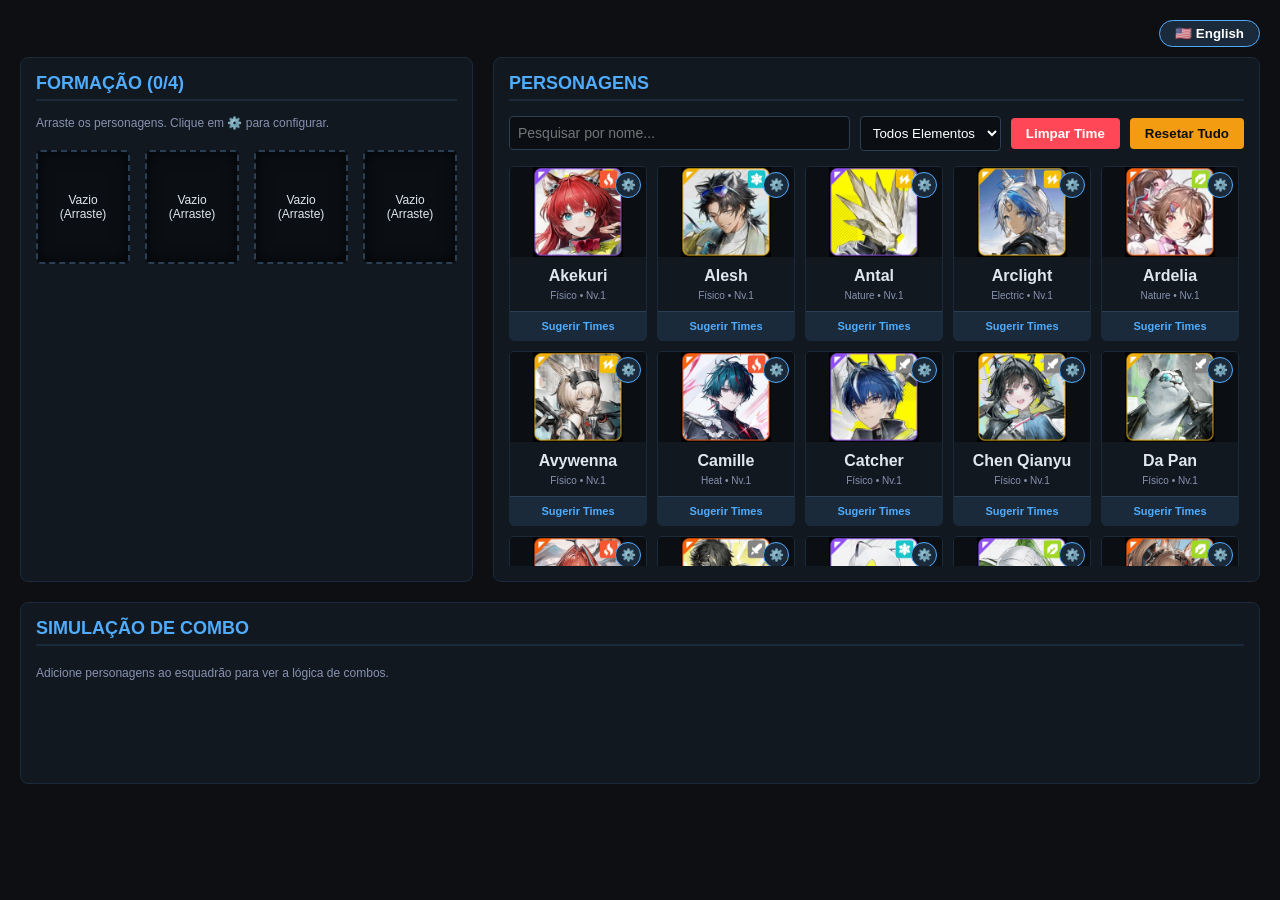
==== endfield.html @ 4f1ca516 "feat: initial commit with core project files" ====
<!DOCTYPE html>
<html lang="pt-BR">
<head>
    <meta charset="UTF-8">
    <title>Endfield Combo Simulator</title>
    <link rel="icon" type="image/png" href="imagens/favicon.png">
    <link rel="stylesheet" href="style.css">
</head>
<body>

    <div class="top-bar">
        <button id="btn-lang" class="btn-lang" onclick="toggleLang()">🇺🇸 English</button>
    </div>

    <div class="painel-superior">
        <div class="esquadrao-container">
            <h2 id="text-formacao-h2">Formação (<span id="contador-esquadrao">0</span>/4)</h2>
            <p id="text-arraste" class="instrucao-texto">Arraste os personagens. Clique em ⚙️ para configurar.</p>
            <div class="slots-esquadrao" id="slots-esquadrao"></div>
        </div>

        <div class="lista-container">
            <h2 id="text-personagens-h2">Personagens</h2>
            <div class="controles-pesquisa">
                <input type="text" id="busca-nome" class="caixa-busca" placeholder="Pesquisar por nome..." onkeyup="renderizarPersonagens()">
                <div class="filtros">
                    <select id="filtro-elemento" onchange="renderizarPersonagens()">
                        <option value="Todos">Todos Elementos</option>
                        <option value="Físico">Físico</option>
                        <option value="Heat">Heat</option>
                        <option value="Cryo">Cryo</option>
                        <option value="Nature">Nature</option>
                        <option value="Electric">Electric</option>
                        <option value="Originium Arts">Arts</option>
                    </select>
                </div>
                <button class="btn-limpar" id="btn-limpar" onclick="limparEsquadrao()">Limpar Time</button>
                <button class="btn-reset-geral" id="btn-reset-geral" onclick="resetarTudo()">Resetar Tudo</button>
            </div>
            <div class="grid-personagens" id="grid-personagens"></div>
        </div>
    </div>

    <div class="combo-container">
        <h2 id="text-combo-h2">Simulação de Combo</h2>
        <div class="trilha-combo" id="trilha-combo"></div>
    </div>

    <div id="modal-sinergia" class="modal">
        <div class="modal-content">
            <span class="fechar-modal" onclick="fecharModalSinergia()">&times;</span>
            <h2 id="modal-titulo-sinergia">Sugestões de Times</h2>
            <p id="text-modal-sinergia-desc" class="instrucao-texto">Escolha a formação que melhor se adapta à sua estratégia.</p>
            <div id="container-times-sugeridos"></div>
        </div>
    </div>

    <div id="modal-config" class="modal">
        <div class="modal-content modal-largo">
            <span class="fechar-modal" onclick="fecharModalConfig()">&times;</span>
            
            <div class="config-header">
                <div class="config-avatar" id="config-avatar"></div>
                <div>
                    <h2><span id="label-config-titulo">Configuração:</span> <span id="config-nome-personagem"></span></h2>
                    <div class="input-inline">
                        <label id="label-nivel">Nível do Operador:</label>
                        <input type="number" id="conf-nivel" min="1" max="80" value="1">
                    </div>
                </div>
            </div>
            
            <div class="grid-configuracao-pro">
                <div class="coluna-config">
                    <div class="bloco-config">
                        <h3 id="title-arma">⚔️ Armamento Equipado</h3>
                        <div class="arma-seletor-container">
                            <div class="arma-img-preview" id="preview-arma"></div>
                            <select id="conf-arma-id" onchange="atualizarPreviewArma()"></select>
                        </div>
                        <div class="inputs-triplos">
                            <div><label id="label-arma-nivel">Nível</label><input type="number" id="conf-arma-nivel" min="1" max="80" value="1"></div>
                            <div><label id="label-arma-essencia">Essência</label><input type="number" id="conf-arma-essencia" min="1" max="3" value="1"></div>
                            <div><label id="label-arma-potencial">Potencial</label><input type="number" id="conf-arma-potencial" min="1" max="5" value="1"></div>
                        </div>
                    </div>

                    <div class="bloco-config">
                        <h3 id="title-set">🛡️ Set de Fábrica / Armadura</h3>
                        <select id="conf-armadura-id" class="select-largo"></select>
                        <div class="input-inline" style="margin-top:10px;">
                            <label id="label-set-nivel">Nível do Set (Upgrade):</label>
                            <input type="number" id="conf-armadura-nivel" min="0" max="20" value="0">
                        </div>
                    </div>
                </div>

                <div class="coluna-config">
                    <div class="bloco-config matriz-capacidade">
                        <h3 id="title-skills">🧬 Matriz de Capacidade (Skills)</h3>
                        
                        <div class="skill-row">
                            <div class="skill-info"><span class="skill-tipo" id="label-skill-1">Ataque Básico</span><span class="skill-nome" id="nome-skill-1"></span></div>
                            <input type="number" id="conf-skill-1" min="1" max="7" value="1">
                        </div>
                        
                        <div class="skill-row">
                            <div class="skill-info"><span class="skill-tipo" id="label-skill-2">Habilidade Ativa</span><span class="skill-nome" id="nome-skill-2"></span></div>
                            <input type="number" id="conf-skill-2" min="1" max="7" value="1">
                        </div>
                        
                        <div class="skill-row">
                            <div class="skill-info"><span class="skill-tipo" id="label-skill-3">Ultimate / Combo</span><span class="skill-nome" id="nome-skill-3"></span></div>
                            <input type="number" id="conf-skill-3" min="1" max="7" value="1">
                        </div>

                        <div class="skill-row">
                            <div class="skill-info"><span class="skill-tipo" id="label-skill-4">Passiva / Talento</span><span class="skill-nome" id="nome-skill-4"></span></div>
                            <input type="number" id="conf-skill-4" min="1" max="7" value="1">
                        </div>
                    </div>
                </div>
            </div>

            <div class="botoes-config">
                <button class="btn-reset-config" id="btn-reset-config" onclick="resetarConfiguracao()">🔄 Resetar Padrão</button>
                <button class="btn-salvar-config" id="btn-salvar-config" onclick="salvarConfiguracao()">💾 Salvar Atributos</button>
            </div>
        </div>
    </div>

    <script src="script.js"></script>
</body>
</html>
---- style.css ----
body { font-family: 'Segoe UI', Tahoma, Geneva, Verdana, sans-serif; background-color: #0d0f12; color: #e0e6ed; margin: 0; padding: 20px; }
h2 { border-bottom: 2px solid #1a2a3a; padding-bottom: 5px; font-size: 18px; text-transform: uppercase; margin-top: 0; color: #4facfe; }
.instrucao-texto { font-size: 12px; color: #8892b0; margin-top: 0; }

.top-bar { display: flex; justify-content: flex-end; margin-bottom: 10px; }
.btn-lang { background: #1a2a3a; color: white; border: 1px solid #4facfe; padding: 5px 15px; border-radius: 20px; cursor: pointer; font-weight: bold; transition: 0.2s; }
.btn-lang:hover { background: #4facfe; color: #0d0f12; }

.painel-superior { display: flex; gap: 20px; margin-bottom: 20px; }

.esquadrao-container { flex: 1; background-color: #111820; border: 1px solid #1a2a3a; border-radius: 8px; padding: 15px; }
.slots-esquadrao { display: flex; justify-content: center; gap: 15px; margin-top: 20px; width: 100%; min-height: 120px; }
.slot { width: 90px; height: 110px; background-color: #0b0f14; border: 2px dashed #2a3f54; display: flex; flex-direction: column; align-items: center; justify-content: center; font-size: 12px; text-align: center; border-radius: 5px; position: relative; background-size: contain; background-repeat: no-repeat; background-position: center; transition: 0.2s; box-shadow: inset 0 0 15px rgba(0,0,0,0.8); }
.slot.dragover { border-color: #4facfe; background-color: #1a2a3a; }

.slot-remover { position: absolute; top: -5px; right: -5px; background: #ff4757; color: white; border-radius: 50%; width: 20px; height: 20px; font-weight: bold; font-size: 10px; display: flex; align-items: center; justify-content: center; cursor: pointer; z-index: 10; border: 1px solid #222; }
.btn-config { position: absolute; bottom: -5px; left: -5px; background: #1a2a3a; color: #4facfe; border-radius: 50%; width: 24px; height: 24px; font-size: 12px; display: flex; align-items: center; justify-content: center; cursor: pointer; z-index: 10; border: 1px solid #4facfe; transition: 0.2s; }
.btn-config:hover { background: #4facfe; color: white; transform: scale(1.1); }
.char-card { position: relative; background-color: #111820; border: 1px solid #1a2a3a; border-radius: 5px; cursor: grab; transition: 0.2s; overflow: hidden; display: flex; flex-direction: column; }
.char-card:hover { border-color: #4facfe; }

.lista-container { flex: 2; background-color: #111820; border: 1px solid #1a2a3a; border-radius: 8px; padding: 15px; }
.controles-pesquisa { display: flex; gap: 10px; margin-bottom: 15px; align-items: center; justify-content: space-between; }
.caixa-busca { flex: 1; padding: 8px; background: #0b0f14; color: white; border: 1px solid #2a3f54; border-radius: 4px; font-size: 14px; }
.filtros select { background: #0b0f14; color: white; border: 1px solid #2a3f54; padding: 8px; border-radius: 4px; }
.btn-limpar { background: #ff4757; color: white; border: none; padding: 8px 15px; cursor: pointer; border-radius: 4px; font-weight: bold; }
.btn-reset-geral { background: #f39c12; color: #0d0f12; border: none; padding: 8px 15px; cursor: pointer; border-radius: 4px; font-weight: bold; transition: 0.2s; }
.btn-reset-geral:hover { background: #e67e22; color: #fff; }
.grid-personagens { display: grid; grid-template-columns: repeat(auto-fill, minmax(130px, 1fr)); gap: 10px; max-height: 400px; overflow-y: auto; padding-right: 5px; }
.char-img { width: 100%; height: 90px; background-color: #0b0f14; background-size: contain; background-repeat: no-repeat; background-position: center; pointer-events: none; }
.char-info { padding: 10px; text-align: center; pointer-events: none; }
.char-element { font-size: 10px; color: #8892b0; margin-top: 5px; }
.btn-sinergia { background: #1a2a3a; color: #4facfe; border: none; width: 100%; padding: 8px; font-size: 11px; cursor: pointer; font-weight: bold; border-top: 1px solid #2a3f54; transition: 0.2s; }
.btn-sinergia:hover { background: #4facfe; color: #fff; }

.combo-container { background-color: #111820; border: 1px solid #1a2a3a; border-radius: 8px; padding: 15px; min-height: 150px; }
.trilha-combo { display: flex; align-items: center; gap: 10px; margin-top: 20px; overflow-x: auto; padding-bottom: 10px; }
.combo-step { background-color: #1a2a3a; padding: 10px 15px; border-radius: 5px; font-weight: bold; text-align: center; min-width: 120px; border: 1px solid #2a3f54; }
.combo-step span { font-size:10px; color:#8892b0; font-weight: normal; }
.combo-step .mecanica { color: #f39c12; font-size: 11px; display: block; margin-top: 5px; }
.seta { color: #8892b0; font-weight: bold; font-size: 20px; }

.modal { display: none; position: fixed; z-index: 1000; left: 0; top: 0; width: 100%; height: 100%; background-color: rgba(0,0,0,0.85); justify-content: center; align-items: center; backdrop-filter: blur(5px); }
.modal-content { background-color: #0d0f12; border: 1px solid #4facfe; border-radius: 8px; padding: 25px; width: 90%; max-width: 600px; max-height: 90vh; overflow-y: auto; position: relative; box-shadow: 0 0 30px rgba(79, 172, 254, 0.15); }
.modal-largo { max-width: 800px; }
.fechar-modal { position: absolute; top: 15px; right: 20px; color: #8892b0; font-size: 28px; cursor: pointer; transition: 0.2s; }
.fechar-modal:hover { color: #ff4757; }

.linha-time { background-color: #2a2a2a; border: 1px solid #444; border-radius: 8px; padding: 15px; margin-bottom: 15px; text-align: left; }
.linha-time h3 { margin: 0 0 10px 0; font-size: 14px; color: #00a8ff; }
.modal-slots { display: flex; gap: 10px; margin-bottom: 10px; }
.modal-slot-mini { width: 70px; height: 90px; background-color: #222; border: 1px solid #555; border-radius: 4px; display: flex; flex-direction: column; align-items: center; justify-content: flex-end; font-size: 10px; text-align: center; background-size: contain; background-repeat: no-repeat; background-position: center; padding-bottom: 5px; font-weight: bold; }
.btn-aplicar-time { background: #4caf50; color: white; border: none; padding: 8px 15px; font-size: 12px; font-weight: bold; border-radius: 4px; cursor: pointer; }
.btn-aplicar-time:hover { background: #45a049; }

.config-header { display: flex; align-items: center; gap: 20px; margin-bottom: 20px; padding-bottom: 15px; border-bottom: 1px solid #1a2a3a; }
.config-avatar { width: 60px; height: 60px; border-radius: 5px; background-color: #1a2a3a; border: 2px solid #4facfe; background-size: cover; background-position: center; }
.config-header h2 { border: none; margin: 0 0 5px 0; color: #fff; }
.config-header #config-nome-personagem { color: #4facfe; }
.grid-configuracao-pro { display: grid; grid-template-columns: 1fr 1fr; gap: 20px; }
.bloco-config { background: #111820; padding: 15px; border-radius: 6px; border: 1px solid #1a2a3a; margin-bottom: 15px; }
.bloco-config h3 { font-size: 13px; color: #8892b0; margin-top: 0; border-bottom: 1px solid #1a2a3a; padding-bottom: 8px; text-transform: uppercase; letter-spacing: 1px; }
.bloco-config label { font-size: 11px; color: #8892b0; display: block; margin-bottom: 5px; }
.bloco-config input, .select-largo { width: 100%; box-sizing: border-box; padding: 8px; background: #0b0f14; border: 1px solid #2a3f54; color: #fff; border-radius: 4px; outline: none; }
.bloco-config input:focus, .select-largo:focus { border-color: #4facfe; }
.input-inline { display: flex; align-items: center; gap: 10px; }
.input-inline input { width: 60px; }
.inputs-triplos { display: grid; grid-template-columns: 1fr 1fr 1fr; gap: 10px; margin-top: 10px; }
.skill-row { display: flex; justify-content: space-between; align-items: center; background: #0b0f14; border: 1px solid #1a2a3a; padding: 8px 12px; margin-bottom: 8px; border-radius: 4px; }
.skill-info { display: flex; flex-direction: column; }
.skill-tipo { font-size: 10px; color: #4facfe; text-transform: uppercase; font-weight: bold; }
.skill-nome { font-size: 12px; color: #fff; margin-top: 2px; }
.skill-row input { width: 50px; text-align: center; }
.arma-seletor-container { display: flex; gap: 10px; align-items: center; }
.arma-img-preview { width: 40px; height: 40px; background-color: #0b0f14; border: 1px solid #2a3f54; border-radius: 4px; background-size: cover; background-position: center; flex-shrink: 0; }
.arma-seletor-container select { flex: 1; padding: 8px; background: #0b0f14; border: 1px solid #2a3f54; color: white; border-radius: 4px; }

.botoes-config { display: flex; gap: 15px; margin-top: 15px; }
.btn-salvar-config { flex: 2; background: linear-gradient(135deg, #4facfe 0%, #00f2fe 100%); color: #0d0f12; border: none; padding: 15px; font-size: 14px; font-weight: bold; border-radius: 4px; cursor: pointer; text-transform: uppercase; transition: 0.3s; box-shadow: 0 4px 15px rgba(79, 172, 254, 0.3); }
.btn-salvar-config:hover { transform: translateY(-2px); box-shadow: 0 6px 20px rgba(79, 172, 254, 0.5); }
.btn-reset-config { flex: 1; background: #2a3f54; color: #fff; border: 1px solid #4facfe; padding: 15px; font-size: 12px; font-weight: bold; border-radius: 4px; cursor: pointer; text-transform: uppercase; transition: 0.3s; }
.btn-reset-config:hover { background: #ff4757; border-color: #ff4757; transform: translateY(-2px); }

::-webkit-scrollbar { width: 6px; height: 6px; }
::-webkit-scrollbar-track { background: #0d0f12; }
::-webkit-scrollbar-thumb { background: #2a3f54; border-radius: 3px; }
::-webkit-scrollbar-thumb:hover { background: #4facfe; }
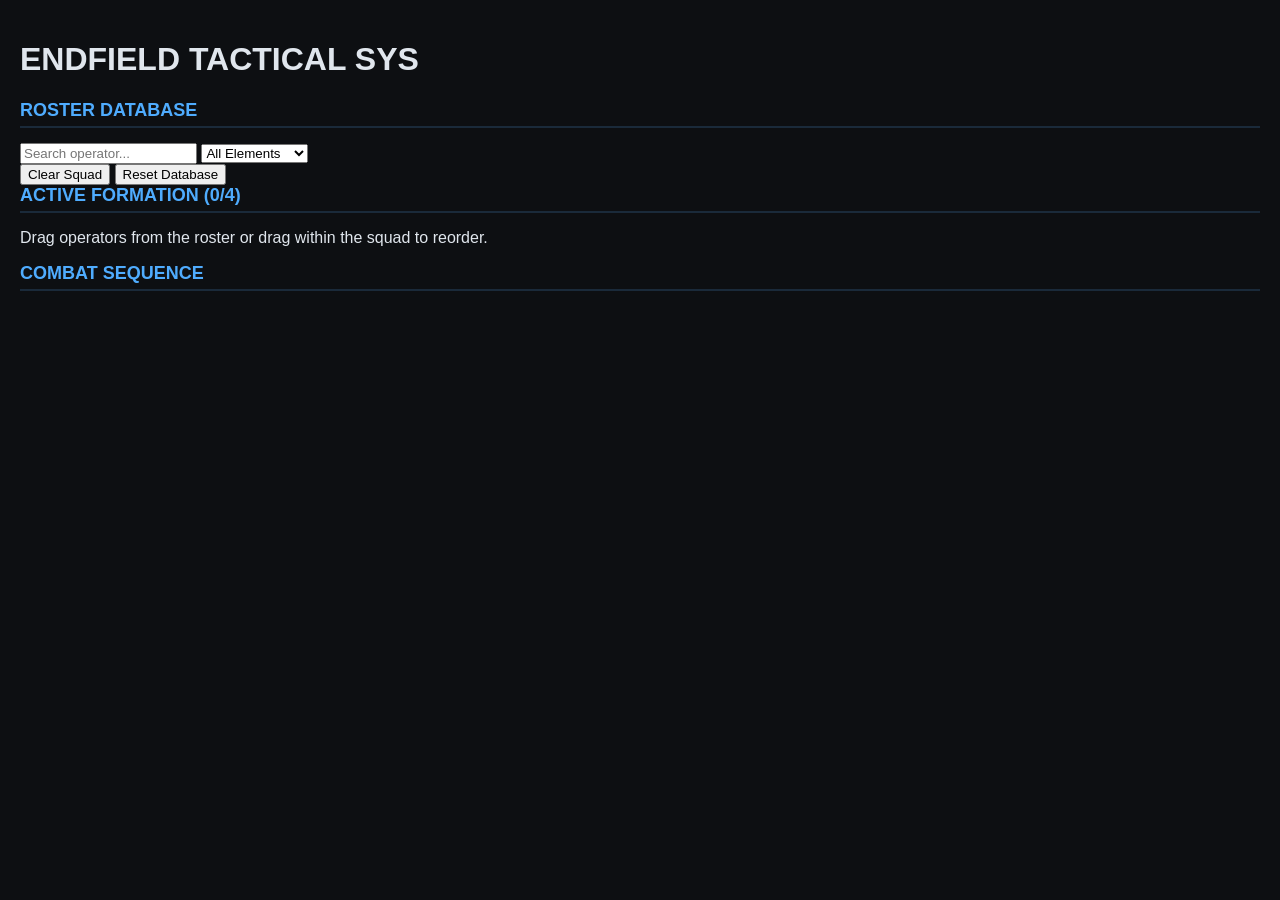
==== commit a2353efe: "Update language and structure in endfield.html" ====
--- a/endfield.html
+++ b/endfield.html
@@ -1,134 +1,168 @@
 <!DOCTYPE html>
-<html lang="pt-BR">
+<html lang="en">
 <head>
     <meta charset="UTF-8">
+    <meta name="viewport" content="width=device-width, initial-scale=1.0">
     <title>Endfield Combo Simulator</title>
     <link rel="icon" type="image/png" href="imagens/favicon.png">
     <link rel="stylesheet" href="style.css">
 </head>
 <body>
+    <header class="header-nav">
+        <div class="logo-area">
+            <h1>ENDFIELD <span>TACTICAL SYS</span></h1>
+        </div>
+    </header>
 
-    <div class="top-bar">
-        <button id="btn-lang" class="btn-lang" onclick="toggleLang()">🇺🇸 English</button>
-    </div>
-
-    <div class="painel-superior">
-        <div class="esquadrao-container">
-            <h2 id="text-formacao-h2">Formação (<span id="contador-esquadrao">0</span>/4)</h2>
-            <p id="text-arraste" class="instrucao-texto">Arraste os personagens. Clique em ⚙️ para configurar.</p>
-            <div class="slots-esquadrao" id="slots-esquadrao"></div>
-        </div>
-
-        <div class="lista-container">
-            <h2 id="text-personagens-h2">Personagens</h2>
-            <div class="controles-pesquisa">
-                <input type="text" id="busca-nome" class="caixa-busca" placeholder="Pesquisar por nome..." onkeyup="renderizarPersonagens()">
-                <div class="filtros">
-                    <select id="filtro-elemento" onchange="renderizarPersonagens()">
-                        <option value="Todos">Todos Elementos</option>
-                        <option value="Físico">Físico</option>
+    <main class="main-layout">
+        <aside class="roster-panel">
+            <div class="panel-header">
+                <h2>Roster Database</h2>
+                <div class="search-filters">
+                    <input type="text" id="search-name" class="tech-input" placeholder="Search operator..." onkeyup="renderCharacters()">
+                    <select id="filter-element" class="tech-input" onchange="renderCharacters()">
+                        <option value="All">All Elements</option>
+                        <option value="Physical">Physical</option>
                         <option value="Heat">Heat</option>
                         <option value="Cryo">Cryo</option>
                         <option value="Nature">Nature</option>
                         <option value="Electric">Electric</option>
-                        <option value="Originium Arts">Arts</option>
+                        <option value="Arts">Originium Arts</option>
                     </select>
                 </div>
-                <button class="btn-limpar" id="btn-limpar" onclick="limparEsquadrao()">Limpar Time</button>
-                <button class="btn-reset-geral" id="btn-reset-geral" onclick="resetarTudo()">Resetar Tudo</button>
+                <div class="roster-actions">
+                    <button class="btn-ghost" onclick="clearSquad()">Clear Squad</button>
+                    <button class="btn-danger" onclick="openConfirmModal()">Reset Database</button>
+                </div>
             </div>
-            <div class="grid-personagens" id="grid-personagens"></div>
+            
+            <div class="character-grid" id="character-grid"></div>
+        </aside>
+
+        <section class="tactical-panel">
+            <div class="squad-board">
+                <h2>Active Formation (<span id="squad-counter">0</span>/4)</h2>
+                <p class="sub-text">Drag operators from the roster or drag within the squad to reorder.</p>
+                <div class="squad-slots" id="squad-slots"></div>
+            </div>
+
+            <div class="combo-board">
+                <h2>Combat Sequence</h2>
+                <div class="combo-track" id="combo-track"></div>
+            </div>
+        </section>
+    </main>
+
+    <!-- Modals -->
+    <div id="modal-confirm" class="modal">
+        <div class="modal-content modal-sm">
+            <h2 class="warning-text">SYSTEM RESET</h2>
+            <p>Are you sure you want to reset all configurations, levels, and clear the active squad?</p>
+            <div class="modal-actions mt-20">
+                <button class="btn-ghost" onclick="closeConfirmModal()">Cancel</button>
+                <button class="btn-danger" onclick="executeResetAll()">Confirm Reset</button>
+            </div>
         </div>
     </div>
 
-    <div class="combo-container">
-        <h2 id="text-combo-h2">Simulação de Combo</h2>
-        <div class="trilha-combo" id="trilha-combo"></div>
-    </div>
-
-    <div id="modal-sinergia" class="modal">
-        <div class="modal-content">
-            <span class="fechar-modal" onclick="fecharModalSinergia()">&times;</span>
-            <h2 id="modal-titulo-sinergia">Sugestões de Times</h2>
-            <p id="text-modal-sinergia-desc" class="instrucao-texto">Escolha a formação que melhor se adapta à sua estratégia.</p>
-            <div id="container-times-sugeridos"></div>
+    <div id="modal-synergy" class="modal">
+        <div class="modal-content modal-lg">
+            <span class="close-btn" onclick="closeSynergyModal()">&times;</span>
+            <h2 id="modal-synergy-title">Tactical Suggestions</h2>
+            <p class="sub-text">Recommended formations based on element and combat mechanics.</p>
+            <div id="suggested-teams-container"></div>
         </div>
     </div>
 
     <div id="modal-config" class="modal">
-        <div class="modal-content modal-largo">
-            <span class="fechar-modal" onclick="fecharModalConfig()">&times;</span>
+        <div class="modal-content modal-xl">
+            <span class="close-btn" onclick="closeConfigModal()">&times;</span>
             
             <div class="config-header">
                 <div class="config-avatar" id="config-avatar"></div>
-                <div>
-                    <h2><span id="label-config-titulo">Configuração:</span> <span id="config-nome-personagem"></span></h2>
-                    <div class="input-inline">
-                        <label id="label-nivel">Nível do Operador:</label>
-                        <input type="number" id="conf-nivel" min="1" max="80" value="1">
+                <div class="config-title">
+                    <h2><span id="config-char-name"></span> <span class="badge" id="config-origin-badge"></span></h2>
+                    <div class="level-input-group">
+                        <label>Operator LVL (1-90)</label>
+                        <input type="number" id="conf-level" class="tech-input text-center" min="1" max="90" value="1">
                     </div>
                 </div>
             </div>
             
-            <div class="grid-configuracao-pro">
-                <div class="coluna-config">
-                    <div class="bloco-config">
-                        <h3 id="title-arma">⚔️ Armamento Equipado</h3>
-                        <div class="arma-seletor-container">
-                            <div class="arma-img-preview" id="preview-arma"></div>
-                            <select id="conf-arma-id" onchange="atualizarPreviewArma()"></select>
+            <div class="config-grid">
+                <div class="config-col">
+                    <div class="data-block">
+                        <h3>Weapon Systems</h3>
+                        <div class="weapon-display">
+                            <div class="weapon-preview" id="preview-weapon"></div>
+                            <select id="conf-weapon-id" class="tech-input full-width" onchange="updateWeaponPreview()"></select>
                         </div>
-                        <div class="inputs-triplos">
-                            <div><label id="label-arma-nivel">Nível</label><input type="number" id="conf-arma-nivel" min="1" max="80" value="1"></div>
-                            <div><label id="label-arma-essencia">Essência</label><input type="number" id="conf-arma-essencia" min="1" max="3" value="1"></div>
-                            <div><label id="label-arma-potencial">Potencial</label><input type="number" id="conf-arma-potencial" min="1" max="5" value="1"></div>
+                        <div class="triple-grid mt-10">
+                            <div><label>Level (1-90)</label><input type="number" id="conf-weapon-level" class="tech-input" min="1" max="90" value="1"></div>
+                            <div><label>Essence</label><input type="number" id="conf-weapon-essence" class="tech-input" min="1" max="5" value="1"></div>
+                            <div><label>Potential</label><input type="number" id="conf-weapon-potential" class="tech-input" min="1" max="5" value="1"></div>
                         </div>
                     </div>
 
-                    <div class="bloco-config">
-                        <h3 id="title-set">🛡️ Set de Fábrica / Armadura</h3>
-                        <select id="conf-armadura-id" class="select-largo"></select>
-                        <div class="input-inline" style="margin-top:10px;">
-                            <label id="label-set-nivel">Nível do Set (Upgrade):</label>
-                            <input type="number" id="conf-armadura-nivel" min="0" max="20" value="0">
+                    <div class="data-block">
+                        <h3>Factory Equipment (LVL 70 Sets)</h3>
+                        <div class="gear-grid">
+                            <div class="gear-item">
+                                <label>HEAD</label>
+                                <select id="conf-armor-head" class="tech-input full-width"></select>
+                                <input type="number" id="conf-lvl-head" class="tech-input text-center" min="0" max="20" value="0" title="Enhancement Level">
+                            </div>
+                            <div class="gear-item">
+                                <label>CORE</label>
+                                <select id="conf-armor-chest" class="tech-input full-width"></select>
+                                <input type="number" id="conf-lvl-chest" class="tech-input text-center" min="0" max="20" value="0" title="Enhancement Level">
+                            </div>
+                            <div class="gear-item">
+                                <label>ARMS</label>
+                                <select id="conf-armor-arms" class="tech-input full-width"></select>
+                                <input type="number" id="conf-lvl-arms" class="tech-input text-center" min="0" max="20" value="0" title="Enhancement Level">
+                            </div>
+                            <div class="gear-item">
+                                <label>LEGS</label>
+                                <select id="conf-armor-legs" class="tech-input full-width"></select>
+                                <input type="number" id="conf-lvl-legs" class="tech-input text-center" min="0" max="20" value="0" title="Enhancement Level">
+                            </div>
                         </div>
                     </div>
                 </div>
 
-                <div class="coluna-config">
-                    <div class="bloco-config matriz-capacidade">
-                        <h3 id="title-skills">🧬 Matriz de Capacidade (Skills)</h3>
-                        
-                        <div class="skill-row">
-                            <div class="skill-info"><span class="skill-tipo" id="label-skill-1">Ataque Básico</span><span class="skill-nome" id="nome-skill-1"></span></div>
-                            <input type="number" id="conf-skill-1" min="1" max="7" value="1">
-                        </div>
-                        
-                        <div class="skill-row">
-                            <div class="skill-info"><span class="skill-tipo" id="label-skill-2">Habilidade Ativa</span><span class="skill-nome" id="nome-skill-2"></span></div>
-                            <input type="number" id="conf-skill-2" min="1" max="7" value="1">
-                        </div>
-                        
-                        <div class="skill-row">
-                            <div class="skill-info"><span class="skill-tipo" id="label-skill-3">Ultimate / Combo</span><span class="skill-nome" id="nome-skill-3"></span></div>
-                            <input type="number" id="conf-skill-3" min="1" max="7" value="1">
-                        </div>
-
-                        <div class="skill-row">
-                            <div class="skill-info"><span class="skill-tipo" id="label-skill-4">Passiva / Talento</span><span class="skill-nome" id="nome-skill-4"></span></div>
-                            <input type="number" id="conf-skill-4" min="1" max="7" value="1">
+                <div class="config-col">
+                    <div class="data-block h-full">
+                        <h3>Capacity Matrix & Talents</h3>
+                        <div class="matrix-list">
+                            <div class="matrix-row">
+                                <div class="matrix-info"><span class="highlight">Basic Attack</span><span id="name-skill-1"></span></div>
+                                <input type="number" id="conf-skill-1" class="tech-input text-center" min="1" max="7" value="1">
+                            </div>
+                            <div class="matrix-row">
+                                <div class="matrix-info"><span class="highlight">Active Skill</span><span id="name-skill-2"></span></div>
+                                <input type="number" id="conf-skill-2" class="tech-input text-center" min="1" max="7" value="1">
+                            </div>
+                            <div class="matrix-row">
+                                <div class="matrix-info"><span class="highlight">Ultimate</span><span id="name-skill-3"></span></div>
+                                <input type="number" id="conf-skill-3" class="tech-input text-center" min="1" max="7" value="1">
+                            </div>
+                            <div class="matrix-row">
+                                <div class="matrix-info"><span class="highlight">Passive Talent</span><span id="name-skill-4"></span></div>
+                                <div class="talent-toggles" id="talent-nodes-container"></div>
+                            </div>
                         </div>
                     </div>
                 </div>
             </div>
 
-            <div class="botoes-config">
-                <button class="btn-reset-config" id="btn-reset-config" onclick="resetarConfiguracao()">🔄 Resetar Padrão</button>
-                <button class="btn-salvar-config" id="btn-salvar-config" onclick="salvarConfiguracao()">💾 Salvar Atributos</button>
+            <div class="modal-actions mt-20">
+                <button class="btn-ghost" onclick="resetConfig()">Restore Defaults</button>
+                <button class="btn-primary" onclick="saveConfig()">Save Parameters</button>
             </div>
         </div>
     </div>
 
     <script src="script.js"></script>
 </body>
-</html>+</html>
